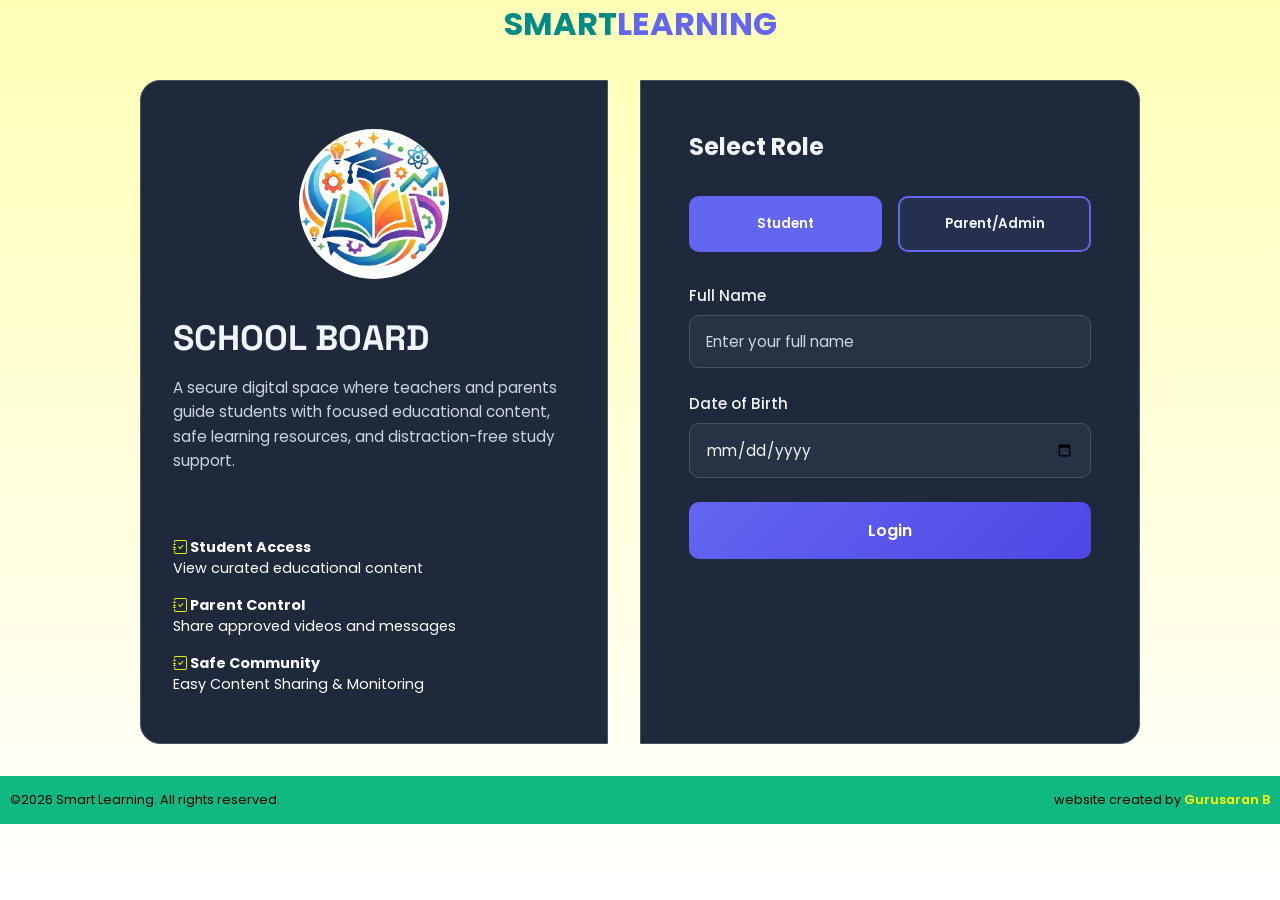
==== index.html @ 59ea617a "Add files via upload" ====
<!DOCTYPE html>
<html lang="en">
<head>
    <meta charset="UTF-8">
    <meta name="viewport" content="width=device-width, initial-scale=1.0">
    <title>School Board - Login</title>
    <link rel="stylesheet" href="css/index.css">
    <link rel="stylesheet" href="https://cdn.jsdelivr.net/npm/bootstrap-icons@1.13.1/font/bootstrap-icons.min.css">
</head>
<body>
    <div class="sl"><h1>SMART<span>LEARNING</span></h1></div>
    <div class="container">
        
        
        <div class="login-page" id="loginPage">
            <div class="login-sidebar">
                <div class="logo"><img src="edu.png" alt="edu" class="edu-img"></div>
                <h1>SCHOOL BOARD</h1>
                <p class="subtitle">
                   A secure digital space where teachers and parents guide students with focused educational content, safe learning resources, and distraction-free study support.
                </p>
                <div style="margin-top: 2rem; color:white; font-size: 0.9rem;">
                    <p style="margin-bottom: 1rem;"><strong><i class="bi bi-journal-check"></i> Student Access</strong><br>View curated educational content</p>
                    <p style="margin-bottom: 1rem;"><strong><i class="bi bi-journal-check"></i> Parent Control</strong><br>Share approved videos and messages</p>
                    <p><strong><i class="bi bi-journal-check"></i> Safe Community</strong><br>Easy Content Sharing & Monitoring</p>
                </div>
            </div>

            <div class="login-content">
                <div class="error-message" id="errorMessage"></div>
                <div class="success-message" id="successMessage"></div>

                <h2 style="margin-bottom: 2rem; font-size: 1.5rem;">Select Role</h2>

                <div class="role-selector">
                    <button class="role-btn active" data-role="student">
                         Student
                    </button>
                    <button class="role-btn" data-role="parent">
                         Parent/Admin
                    </button>
                </div>

                <form id="loginForm">
                    <div class="form-group">
                        <label for="name">Full Name</label>
                        <input type="text" id="name" placeholder="Enter your full name" required>
                    </div>

                    <div class="form-group">
                        <label for="dob">Date of Birth</label>
                        <input type="date" id="dob" required>
                    </div>

                    <button type="submit" class="login-btn" id="loginBtn">
                        Login
                    </button>
                </form>
            </div>
        </div>
    </div>
     <div class="footer">
        <p>&copy;2026 Smart Learning. All rights reserved.</p>
        <p>website created by<span> Gurusaran B</span></p>
    </div>
    <script src="js/script.js"></script>
</body>
</html>
---- css/index.css ----
* {
    margin: 0;
    padding: 0;
    box-sizing: border-box;
}

:root {
    --primary: #6366f1;
    --primary-dark: #4f46e5;
    --secondary: #10b981;
    --danger: #ef4444;
    --bg: #0f172a;
    --surface: #1e293b;
    --surface-light: #334155;
    --text: #f1f5f9;
    --text-secondary: #cbd5e1;
    --border: #475569;
}

body {
    font-family: 'Poppins', sans-serif;
    background: linear-gradient(360deg,white,rgba(255, 255, 0, 0.288));
    color: var(--text);
    min-height: 100vh;
    position: relative;
    overflow-x: hidden;
}

/* body::before {
    content: '';
    position: fixed;
    top: 0;
    left: 0;
    right: 0;
    bottom: 0;
    background: radial-gradient(circle at 20% 50%, rgba(99, 102, 241, 0.1) 0%, transparent 50%),
                radial-gradient(circle at 80% 80%, rgba(16, 185, 129, 0.1) 0%, transparent 50%);
    pointer-events: none;
    z-index: 0;
} */

.sl{
    display: flex;
    align-items: center;
    justify-content: center;
    color: darkcyan;
   
    
}
.sl span{
    color: var(--primary);
}

.container {
    position: relative;
    z-index: 1;
   
    display: flex;
    align-items: center;
    justify-content: center;
    padding: 2rem;
}

.login-page {
    display: flex;
    gap: 2rem;
    max-width: 1000px;
    width: 100%;
}

.login-sidebar {
    flex: 1;
    background:rgb(30, 41, 59);
    backdrop-filter: blur(20px);
    border: 1px solid var(--border);
    border-radius: 20px 0px 0px 20px;
    padding: 3rem 2rem;
    display: flex;
    flex-direction: column;
    justify-content: center;
    animation: slideInLeft 1s ease;
}
.login-sidebar i{
    color: yellow;
}

.login-content {
    flex: 1;
    background: rgb(30, 41, 59);
    backdrop-filter: blur(20px);
    border: 1px solid var(--border);
    border-radius: 0px 20px 20px 0px;
    padding: 3rem;
    animation: slideInRight 1s ease;
}

@keyframes slideInLeft {
    from {
        opacity: 0;
        transform: translateX(-30px);
    }
    to {
        opacity: 1;
        transform: translateX(0);
    }
}

@keyframes slideInRight {
    from {
        opacity: 0;
        transform: translateX(30px);
    }
    to {
        opacity: 1;
        transform: translateX(0);
    }
}

.logo {
    font-size: 3rem;
    margin-bottom: 1rem;
    text-align: center;
}

.footer {
    text-align: center;
    padding: 10px;
    background-color: #10b981;
    display: flex;
    flex-direction: row;
    justify-content:space-between;
   
  
}   
.footer p {
    margin: 5px 0;
    color:black;
    font-size: 0.8rem;
}

.footer span {
    font-weight: 600;
    color:yellow;
}

.container h1 {
    font-family: 'Space Grotesk', sans-serif;
    font-size: 2.2rem;
    margin-bottom: 1rem;
}
  

.subtitle {
    color: var(--text-secondary);
    margin-bottom: 2rem;
    line-height: 1.6;
    font-size: 0.95rem;
}

.role-selector {
    display: grid;
    grid-template-columns: 1fr 1fr;
    gap: 1rem;
    margin-bottom: 2rem;
}

.role-btn {
    padding: 1rem;
    background: rgba(99, 102, 241, 0.1);
    border: 2px solid var(--primary);
    border-radius: 10px;
    color: var(--text);
    cursor: pointer;
    transition: all 0.3s ease;
    font-weight: 600;
    font-family: 'Poppins', sans-serif;
}



.role-btn.active {
    background: var(--primary);
    color: white;
}
.edu-img{
    width: 150px;
    height: 150px;
    object-fit: cover;
    border-radius:50%}

.form-group {
    margin-bottom: 1.5rem;
}

label {
    display: block;
    margin-bottom: 0.5rem;
    color: var(--text);
    font-weight: 500;
    font-size: 0.95rem;
}

input {
    width: 100%;
    padding: 0.875rem 1rem;
    background: rgba(51, 65, 85, 0.4);
    border: 1px solid var(--border);
    border-radius: 10px;
    color: var(--text);
    font-family: 'Poppins', sans-serif;
    font-size: 0.95rem;
    transition: all 0.3s ease;
}

input:focus {
    outline: none;
    border-color: var(--primary);
    background: rgba(51, 65, 85, 0.6);
    box-shadow: 0 0 0 3px rgba(99, 102, 241, 0.1);
}

input::placeholder {
    color: var(--text-secondary);
}

.login-btn {
    width: 100%;
    padding: 1rem;
    background: linear-gradient(135deg, var(--primary), var(--primary-dark));
    border: none;
    border-radius: 10px;
    color: white;
    font-weight: 600;
    font-size: 1rem;
    cursor: pointer;
    transition: all 0.3s ease;
    font-family: 'Poppins', sans-serif;
}

.login-btn:hover {
    transform: translateY(-2px);
    box-shadow: 0 10px 25px rgba(99, 102, 241, 0.3);
}

.login-btn:disabled {
    opacity: 0.5;
    cursor: not-allowed;
}

.error-message {
    background: rgba(239, 68, 68, 0.1);
    border: 1px solid var(--danger);
    color: #fca5a5;
    padding: 1rem;
    border-radius: 8px;
    margin-bottom: 1rem;
    display: none;
    animation: slideDown 0.3s ease;
}

.success-message {
    background: rgba(16, 185, 129, 0.1);
    border: 1px solid var(--secondary);
    color: #86efac;
    padding: 1rem;
    border-radius: 8px;
    margin-bottom: 1rem;
    display: none;
    animation: slideDown 0.3s ease;
}

@keyframes slideDown {
    from {
        opacity: 0;
        transform: translateY(-10px);
    }
    to {
        opacity: 1;
        transform: translateY(0);
    }
}

.loading {
    display: inline-block;
    width: 20px;
    height: 20px;
    border: 3px solid rgba(255, 255, 255, 0.3);
    border-radius: 50%;
    border-top-color: white;
    animation: spin 0.8s linear infinite;
}

@keyframes spin {
    to {
        transform: rotate(360deg);
    }
}

@media (max-width: 768px) {
    .login-page {
        flex-direction: column;
        gap: 1rem;
    }

    .login-sidebar {
        padding: 2rem 1.5rem;
    }

    .login-content {
        padding: 2rem 1.5rem;
    }

    h1 {
        font-size: 1.8rem;
    }

    .role-selector {
        grid-template-columns: 1fr;
    }
}
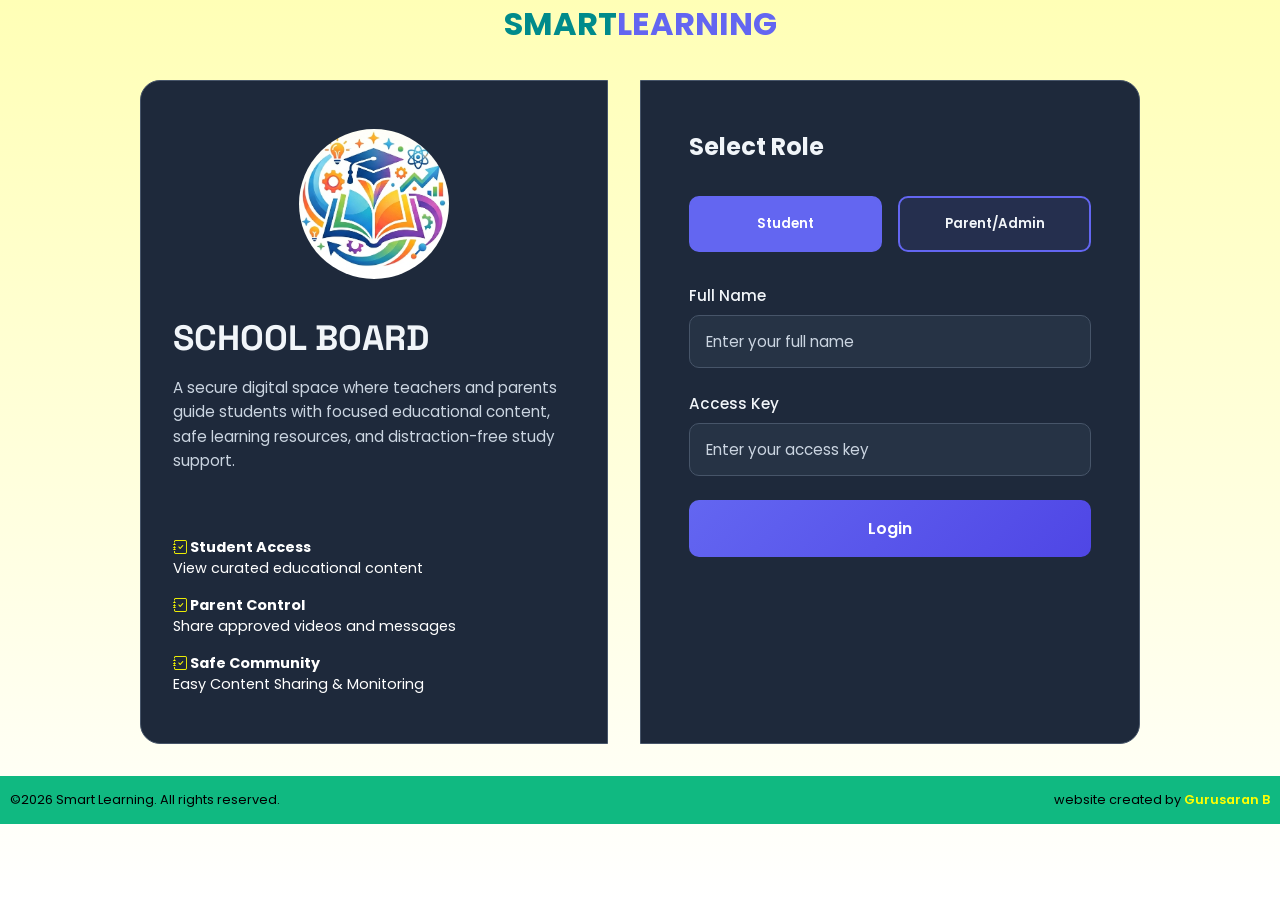
==== commit 77616fed: "Change Date of Birth field to Access Key field Replaced 'Date of Birth' input with 'Access Key' inpu" ====
--- a/index.html
+++ b/index.html
@@ -25,13 +25,10 @@
                     <p><strong><i class="bi bi-journal-check"></i> Safe Community</strong><br>Easy Content Sharing & Monitoring</p>
                 </div>
             </div>
-
             <div class="login-content">
                 <div class="error-message" id="errorMessage"></div>
                 <div class="success-message" id="successMessage"></div>
-
                 <h2 style="margin-bottom: 2rem; font-size: 1.5rem;">Select Role</h2>
-
                 <div class="role-selector">
                     <button class="role-btn active" data-role="student">
                          Student
@@ -40,18 +37,15 @@
                          Parent/Admin
                     </button>
                 </div>
-
                 <form id="loginForm">
                     <div class="form-group">
                         <label for="name">Full Name</label>
                         <input type="text" id="name" placeholder="Enter your full name" required>
                     </div>
-
                     <div class="form-group">
-                        <label for="dob">Date of Birth</label>
-                        <input type="date" id="dob" required>
+                        <label for="key">Access Key</label>
+                        <input type="text" id="key" placeholder="Enter your access key" required>
                     </div>
-
                     <button type="submit" class="login-btn" id="loginBtn">
                         Login
                     </button>
@@ -65,4 +59,4 @@
     </div>
     <script src="js/script.js"></script>
 </body>
-</html>+</html>
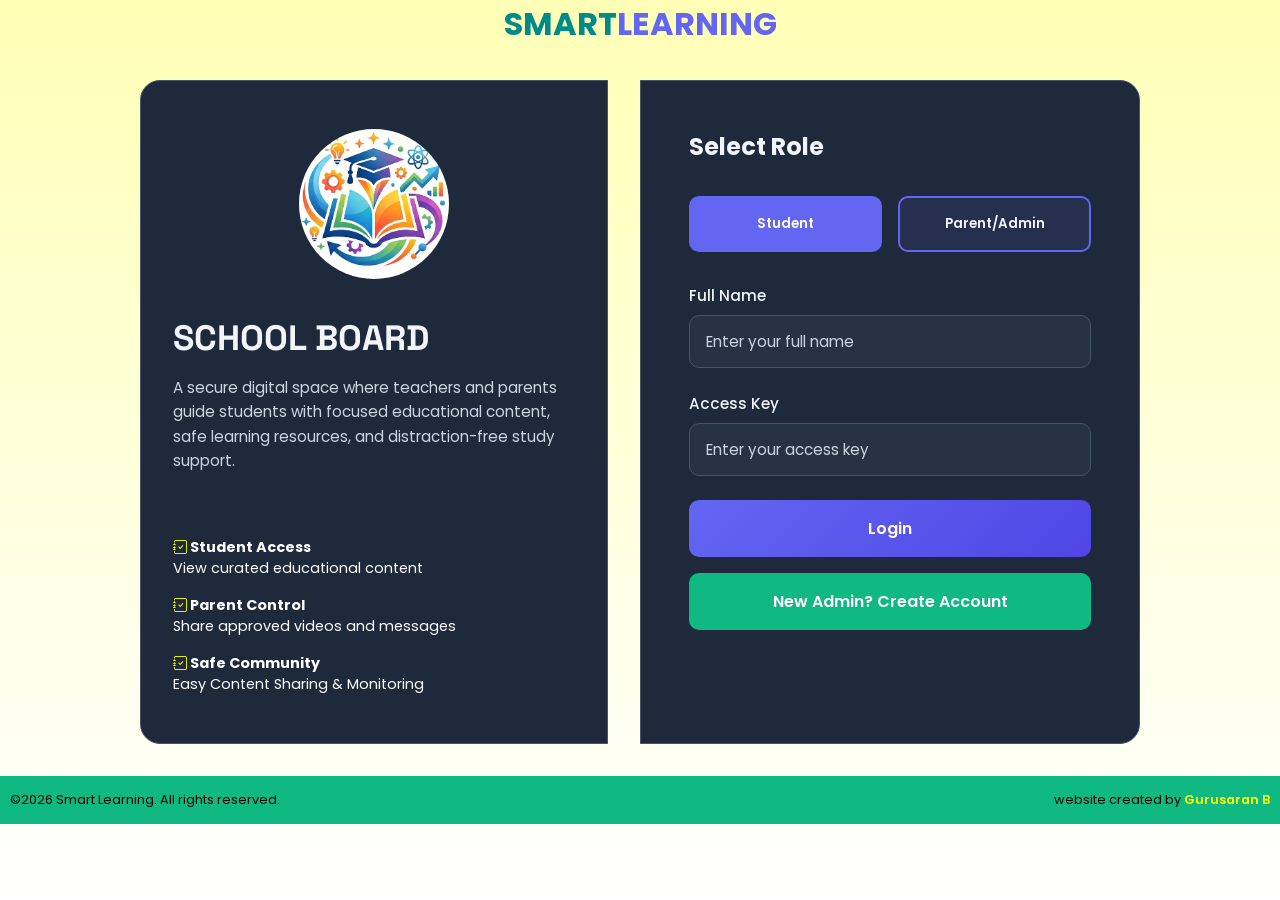
==== commit f3dd70c6: "Update index.html" ====
--- a/index.html
+++ b/index.html
@@ -11,7 +11,42 @@
     <div class="sl"><h1>SMART<span>LEARNING</span></h1></div>
     <div class="container">
         
-        
+        <!-- ADMIN KEY GENERATION PAGE (HIDDEN BY DEFAULT) -->
+        <div class="admin-page" id="adminPage" style="display: none;">
+            <div class="login-sidebar">
+                <div class="logo"><img src="edu.png" alt="edu" class="edu-img"></div>
+                <h1>SCHOOL BOARD</h1>
+                <p class="subtitle">
+                   A secure digital space where teachers and parents guide students with focused educational content, safe learning resources, and distraction-free study support.
+                </p>
+            </div>
+            <div class="login-content">
+                <div class="error-message" id="adminErrorMessage"></div>
+                <div class="success-message" id="adminSuccessMessage"></div>
+                <h2 style="margin-bottom: 2rem; font-size: 1.5rem;">Create Admin Account</h2>
+                <form id="adminForm">
+                    <div class="form-group">
+                        <label for="adminName">Admin Name</label>
+                        <input type="text" id="adminName" placeholder="Enter your name" required>
+                    </div>
+                    <div class="form-group">
+                        <label for="adminKey">Access Key</label>
+                        <input type="text" id="adminKey" placeholder="Enter key or leave blank to auto-generate" readonly>
+                    </div>
+                    <button type="button" class="login-btn" id="generateKeyBtn" style="margin-bottom: 1rem;">
+                        Generate Key
+                    </button>
+                    <button type="submit" class="login-btn" id="createAdminBtn">
+                        Create Account
+                    </button>
+                    <button type="button" class="login-btn" id="backToLoginBtn" style="background: #666; margin-top: 1rem;">
+                        Back to Login
+                    </button>
+                </form>
+            </div>
+        </div>
+
+        <!-- LOGIN PAGE -->
         <div class="login-page" id="loginPage">
             <div class="login-sidebar">
                 <div class="logo"><img src="edu.png" alt="edu" class="edu-img"></div>
@@ -49,6 +84,10 @@
                     <button type="submit" class="login-btn" id="loginBtn">
                         Login
                     </button>
+                    <!-- ADD THIS BUTTON -->
+                    <button type="button" class="login-btn" id="adminSignupBtn" style="background: #10b981; margin-top: 1rem;">
+                        New Admin? Create Account
+                    </button>
                 </form>
             </div>
         </div>
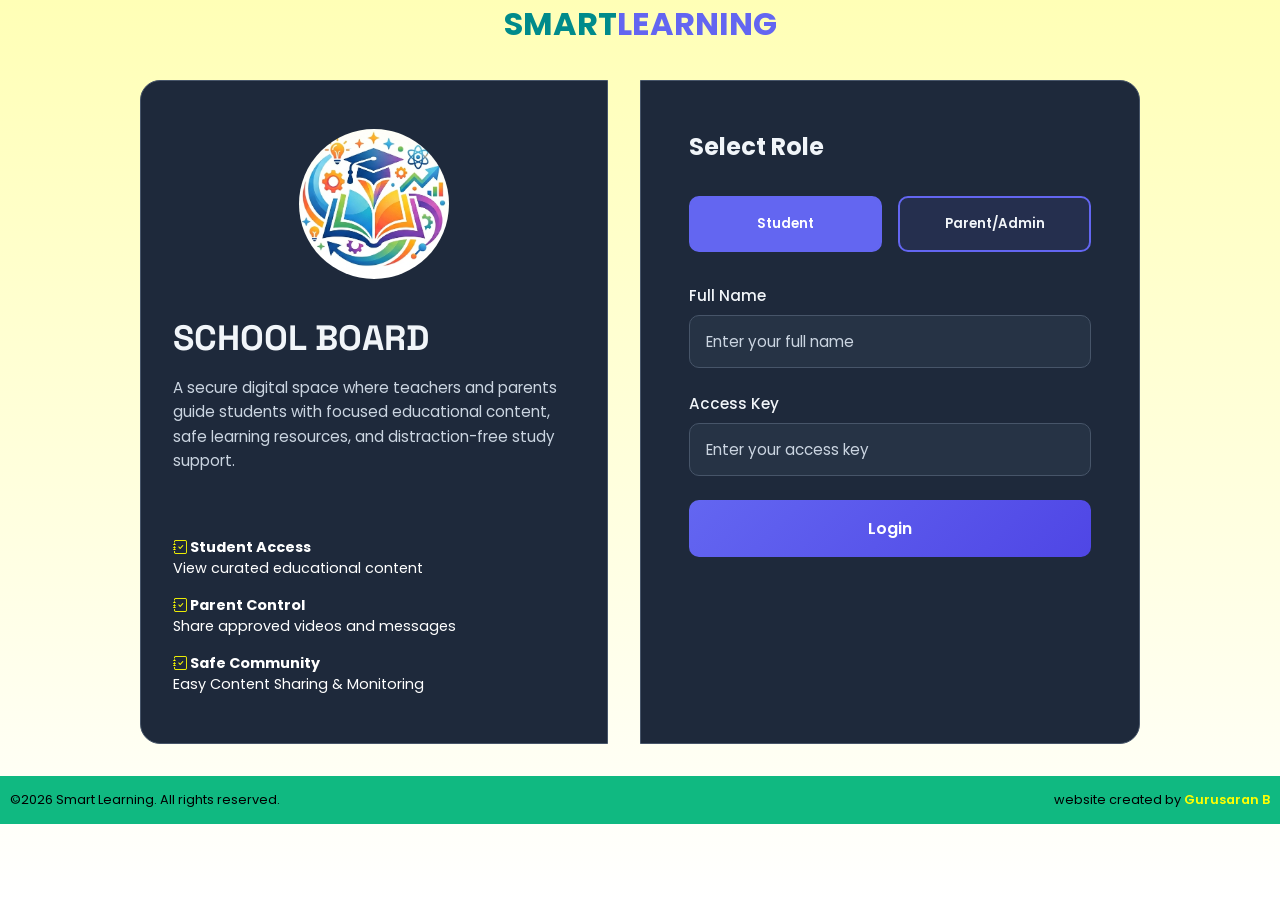
==== commit 347af693: "Update index.html" ====
--- a/index.html
+++ b/index.html
@@ -11,40 +11,7 @@
     <div class="sl"><h1>SMART<span>LEARNING</span></h1></div>
     <div class="container">
         
-        <!-- ADMIN KEY GENERATION PAGE (HIDDEN BY DEFAULT) -->
-        <div class="admin-page" id="adminPage" style="display: none;">
-            <div class="login-sidebar">
-                <div class="logo"><img src="edu.png" alt="edu" class="edu-img"></div>
-                <h1>SCHOOL BOARD</h1>
-                <p class="subtitle">
-                   A secure digital space where teachers and parents guide students with focused educational content, safe learning resources, and distraction-free study support.
-                </p>
-            </div>
-            <div class="login-content">
-                <div class="error-message" id="adminErrorMessage"></div>
-                <div class="success-message" id="adminSuccessMessage"></div>
-                <h2 style="margin-bottom: 2rem; font-size: 1.5rem;">Create Admin Account</h2>
-                <form id="adminForm">
-                    <div class="form-group">
-                        <label for="adminName">Admin Name</label>
-                        <input type="text" id="adminName" placeholder="Enter your name" required>
-                    </div>
-                    <div class="form-group">
-                        <label for="adminKey">Access Key</label>
-                        <input type="text" id="adminKey" placeholder="Enter key or leave blank to auto-generate" readonly>
-                    </div>
-                    <button type="button" class="login-btn" id="generateKeyBtn" style="margin-bottom: 1rem;">
-                        Generate Key
-                    </button>
-                    <button type="submit" class="login-btn" id="createAdminBtn">
-                        Create Account
-                    </button>
-                    <button type="button" class="login-btn" id="backToLoginBtn" style="background: #666; margin-top: 1rem;">
-                        Back to Login
-                    </button>
-                </form>
-            </div>
-        </div>
+     
 
         <!-- LOGIN PAGE -->
         <div class="login-page" id="loginPage">
@@ -84,10 +51,7 @@
                     <button type="submit" class="login-btn" id="loginBtn">
                         Login
                     </button>
-                    <!-- ADD THIS BUTTON -->
-                    <button type="button" class="login-btn" id="adminSignupBtn" style="background: #10b981; margin-top: 1rem;">
-                        New Admin? Create Account
-                    </button>
+                   
                 </form>
             </div>
         </div>
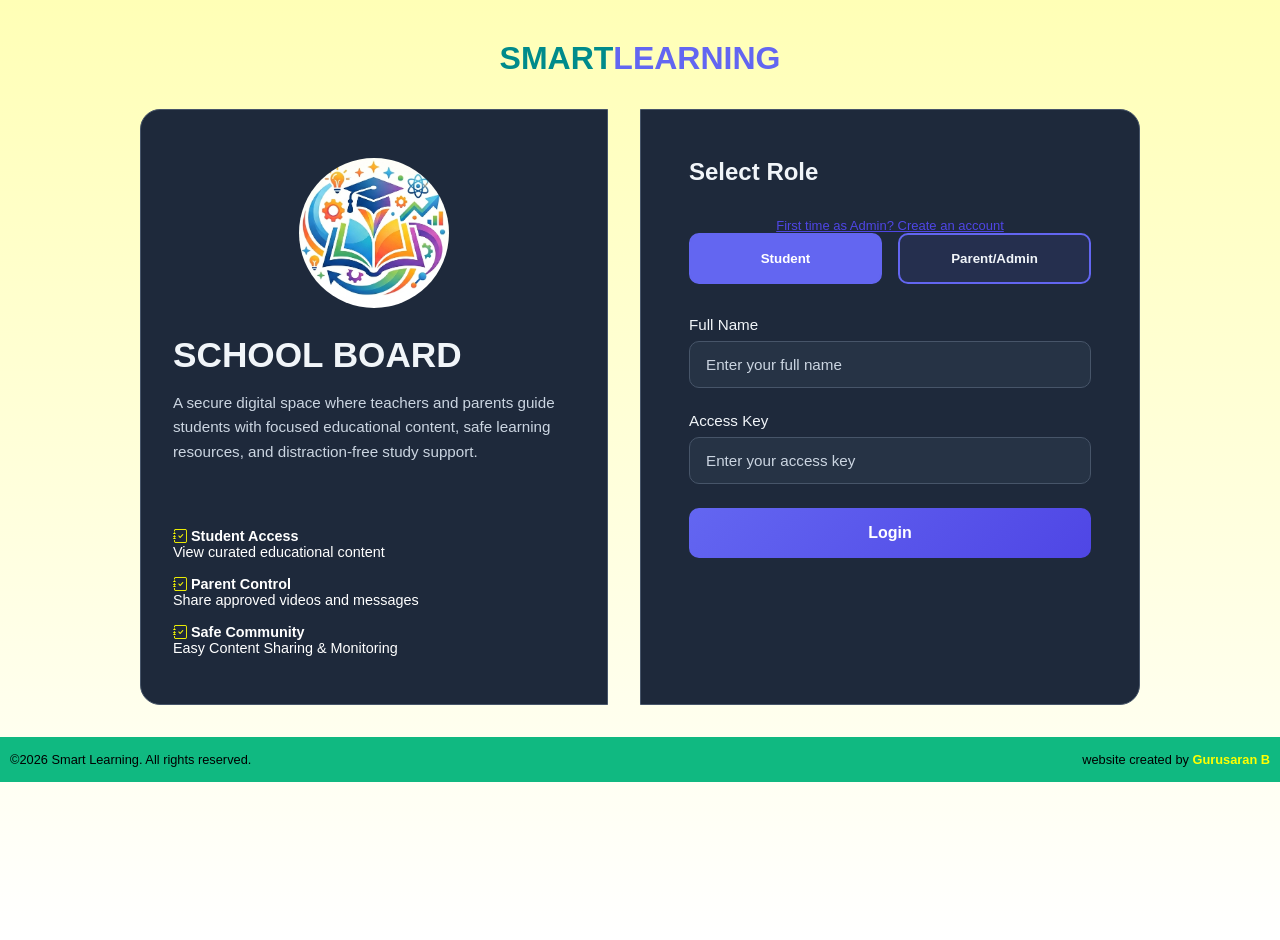
==== commit ee30953f: "Update index.html" ====
--- a/index.html
+++ b/index.html
@@ -31,6 +31,9 @@
                 <div class="error-message" id="errorMessage"></div>
                 <div class="success-message" id="successMessage"></div>
                 <h2 style="margin-bottom: 2rem; font-size: 1.5rem;">Select Role</h2>
+                <a href="signup.html" style="display:block; text-align:center; margin-top:12px; font-size:13px; color:#4f46e5;">
+  First time as Admin? Create an account
+</a>
                 <div class="role-selector">
                     <button class="role-btn active" data-role="student">
                          Student
@@ -39,6 +42,7 @@
                          Parent/Admin
                     </button>
                 </div>
+                
                 <form id="loginForm">
                     <div class="form-group">
                         <label for="name">Full Name</label>
--- a/css/index.css
+++ b/css/index.css
@@ -44,6 +44,7 @@
     align-items: center;
     justify-content: center;
     color: darkcyan;
+    margin-top: 40px;
    
     
 }
@@ -317,4 +318,4 @@
     .role-selector {
         grid-template-columns: 1fr;
     }
-}+}
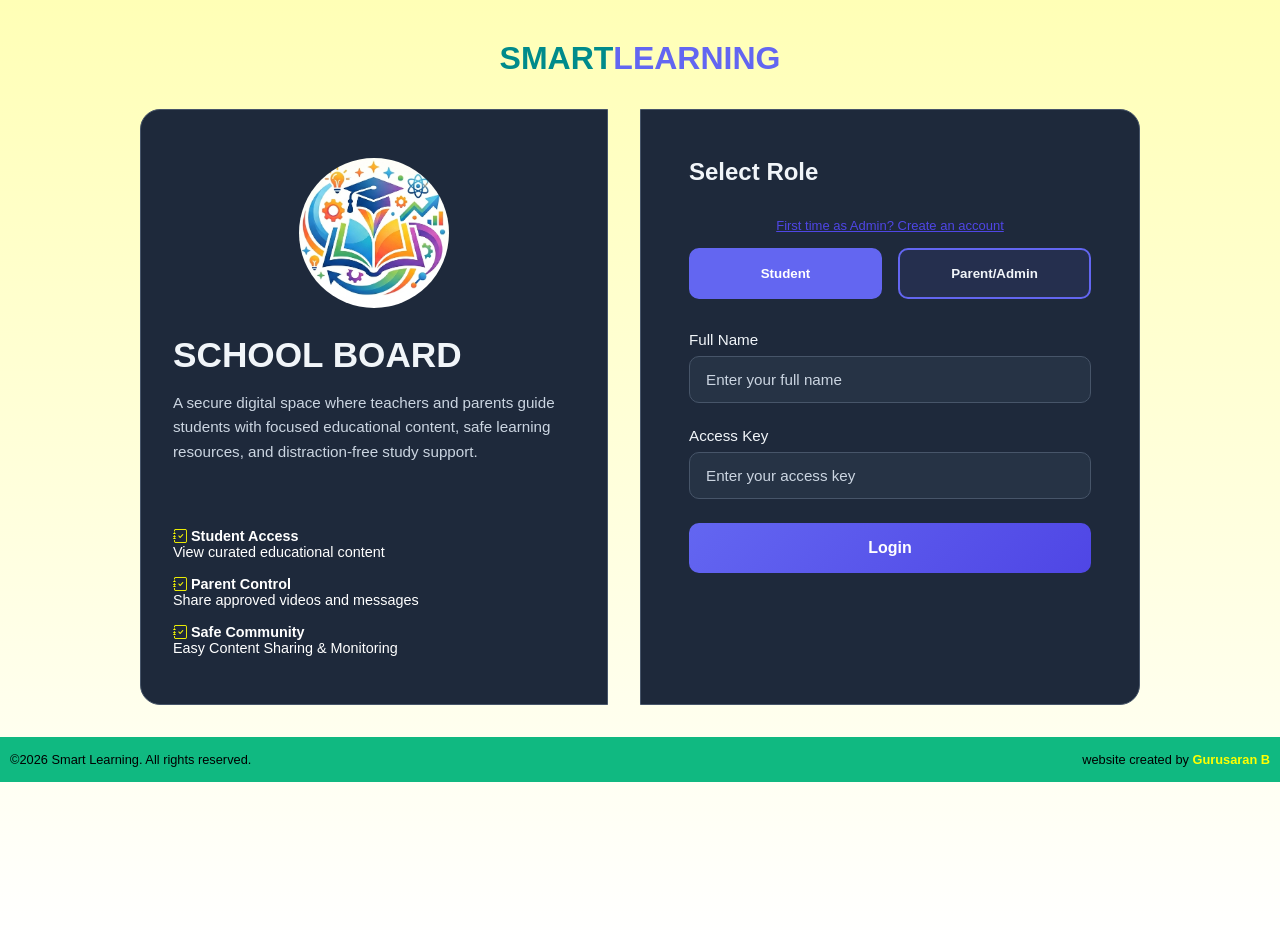
==== commit 3cddc6c9: "Update index.html" ====
--- a/index.html
+++ b/index.html
@@ -31,7 +31,7 @@
                 <div class="error-message" id="errorMessage"></div>
                 <div class="success-message" id="successMessage"></div>
                 <h2 style="margin-bottom: 2rem; font-size: 1.5rem;">Select Role</h2>
-                <a href="signup.html" style="display:block; text-align:center; margin-top:12px; font-size:13px; color:#4f46e5;">
+                <a href="signup.html" style="display:block; text-align:center; margin-bottom:15px; font-size:13px; color:#4f46e5;">
   First time as Admin? Create an account
 </a>
                 <div class="role-selector">
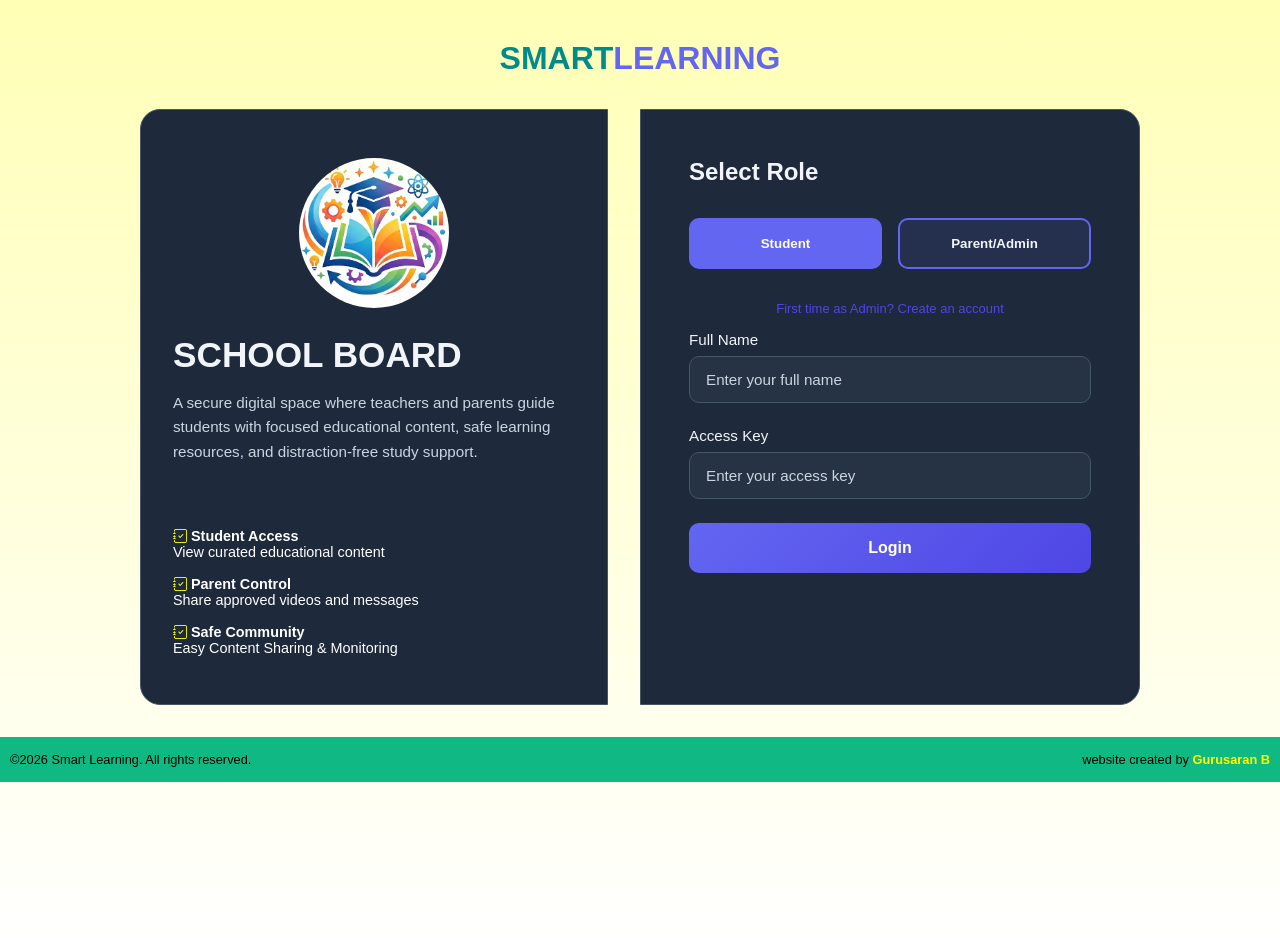
==== commit 50b56fb7: "Update index.html" ====
--- a/index.html
+++ b/index.html
@@ -31,9 +31,7 @@
                 <div class="error-message" id="errorMessage"></div>
                 <div class="success-message" id="successMessage"></div>
                 <h2 style="margin-bottom: 2rem; font-size: 1.5rem;">Select Role</h2>
-                <a href="signup.html" style="display:block; text-align:center; margin-bottom:15px; font-size:13px; color:#4f46e5;">
-  First time as Admin? Create an account
-</a>
+    
                 <div class="role-selector">
                     <button class="role-btn active" data-role="student">
                          Student
@@ -42,6 +40,10 @@
                          Parent/Admin
                     </button>
                 </div>
+                            <a href="signup.html" style="display:block; text-align:center; margin-bottom:15px;
+                                font-size:13px; color:#4f46e5;text-decoration: none;">
+  First time as Admin? Create an account
+</a>
                 
                 <form id="loginForm">
                     <div class="form-group">
